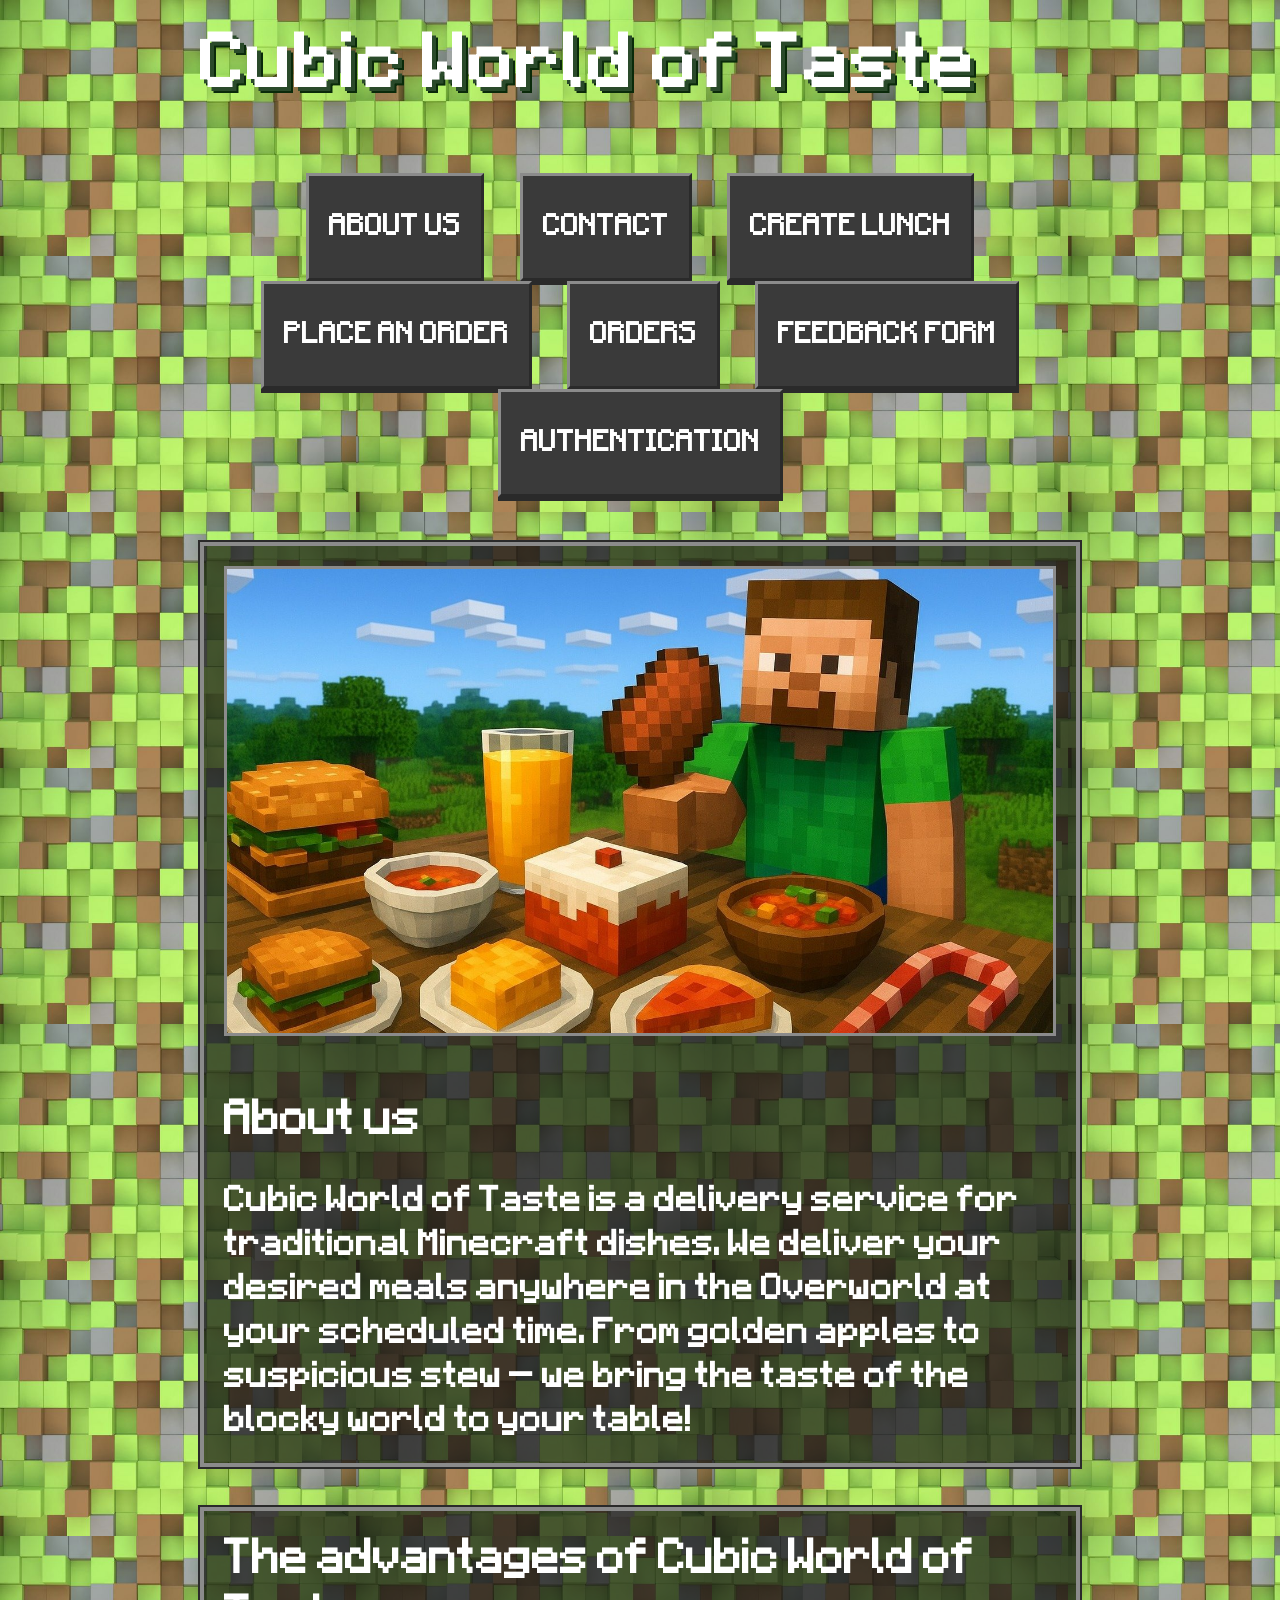
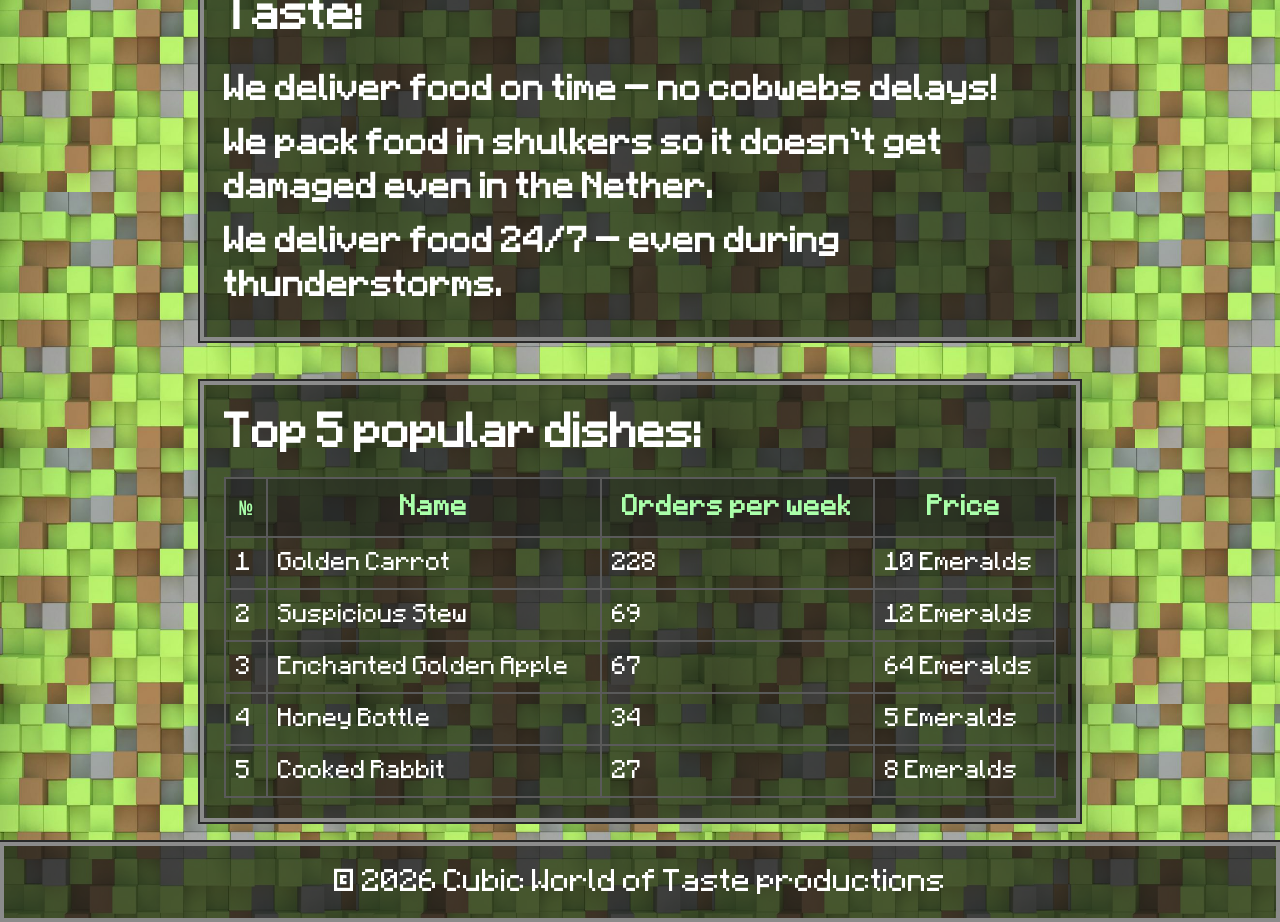
==== index.html @ ce799e25 "Add files via upload" ====
<!DOCTYPE html>
<html lang="en">

<head>
  <meta charset="UTF-8">
  <meta name="viewport" content="width=device-width, initial-scale=1.0">
  <meta name="description" content="Taste the best food from Minecraft world!">
  <meta name="author" content="rei">
  <title>Cubic World of Taste - Minecraft Food Delivery</title>

  <link rel="icon" href="img/Apple.png" type="image/png">
  <link rel="stylesheet" href="about_us.css">

  <meta property="og:title" content="Cubic World of Taste">
  <meta property="og:description" content="Delicious Minecraft-themed food">
  <meta property="og:type" content="website">
  <meta property="og:image" content="Apple.png">
  <meta property="og:url" content="https://адрес сайта">

  <link rel="alternate" hreflang="en" href="https://адрес сайта/en/">
</head>

<body>
  
  <div class="up_name">
    <h1>Cubic World of Taste</h1>
  </div>
 
  <header>
    <nav>
      <ul class="buttons">
        <li><a href="index.html"><h3>About us</h3></a></li>
        <li><a href="#contacts"><h3>Contact</h3></a></li>
        <li><a href="create_lunch.html"><h3>Create lunch</h3></a></li>
        <li><a href="place_an_order.html"><h3>Place an order</h3></a></li>
        <li><a href="order.html"><h3>Orders</h3></a></li>
        <li><a href="feedback_form.html"><h3>Feedback form</h3></a></li>
        <li><a href="authentication.html"><h3>Authentication</h3></a></li>
      </ul>
    </nav>
  </header>

  <div class="about-section" id="about-us">
    <img src="image_about_us.jpg" alt="Cubic World of Taste - Minecraft food delivery" class="about-image">
    <h2>About us</h2>
    <div class="about-description">
      <h3>Cubic World of Taste is a delivery service for traditional Minecraft dishes. We deliver your desired meals anywhere in the Overworld at your scheduled time. From golden apples to suspicious stew — we bring the taste of the blocky world to your table!</h3>
    </div>
  </div>

  <div class="advantages-block">
    <h2>The advantages of Cubic World of Taste:</h2>
    <ul>
      <li><h3>We deliver food on time — no cobwebs delays!</h3></li>
      <li><h3>We pack food in shulkers so it doesn't get damaged even in the Nether.</h3></li>
      <li><h3>We deliver food 24/7 — even during thunderstorms.</h3></li>
    </ul>
  </div>

  <div class="dishes-block">
    <h2>Top 5 popular dishes:</h2>
    <table>
      <thead>
        <tr>
          <th>№</th>
          <th>Name</th>
          <th>Orders per week</th>
          <th>Price</th>
        </tr>
      </thead>
      <tbody>
        <tr>
          <td>1</td>
          <td>Golden Carrot</td>
          <td>228</td>
          <td>10 Emeralds</td>
        </tr>
        <tr>
          <td>2</td>
          <td>Suspicious Stew</td>
          <td>69</td>
          <td>12 Emeralds</td>
        </tr>
        <tr>
          <td>3</td>
          <td>Enchanted Golden Apple</td>
          <td>67</td>
          <td>64 Emeralds</td>
        </tr>
        <tr>
          <td>4</td>
          <td>Honey Bottle</td>
          <td>34</td>
          <td>5 Emeralds</td>
        </tr>
        <tr>
          <td>5</td>
          <td>Cooked Rabbit</td>
          <td>27</td>
          <td>8 Emeralds</td>
        </tr>
      </tbody>
    </table>
  </div>

  <footer id="contacts">
    <p>&copy; 2026 Cubic World of Taste productions</p>
  </footer>

  <script src="script.js"></script>
</body>
</html>
---- about_us.css ----
@font-face {
    font-family: 'perpetua';
    src: url('fonts/perpetua.ttf') format('truetype');
    font-weight: normal;
    font-style: normal;
    font-display: swap;
}

@font-face {
    font-family: 'minecraft';
    src: url('fonts/minecraft.ttf') format('truetype');
    font-weight: normal;
    font-style: normal;
    font-display: swap;
}

html, body {
  overflow-x: hidden;
  margin: 0;
  padding: 0;
}

body {
    background-image: url('Grass_Block.jpg');
    background-repeat: repeat;
    background-size: 356px 256px;
    background-color: #1a2c1a;
    color: #ffffff;
    min-height: 100vh;
    font-size: 25px;
    line-height: 1.5;
    display: flex;
    flex-direction: column;
    margin: 0 auto;
    padding: 0 200px;
}

.up_name {
    margin-bottom: 3px;
}

.up_name h1 {
    font-family: 'minecraft', 'Courier New', monospace !important;
    font-size: 60px;
    color: #ffffff;
    text-shadow: 4px 4px 0 #2a4a2a, 6px 6px 0 #0a2a0a;
    letter-spacing: 2px;
    margin: 20px 0;
}

.buttons {
    list-style-type: none;
    padding: 0;
    display: flex;
    gap: 4%;
    margin-top: 40px;
    flex-wrap: wrap;
    justify-content: center;
}

.buttons li {
    position: relative;
    text-align: center;
}

.buttons li a {
    text-decoration: none;
    color: #aaffaa;
    padding: 10px 20px;
    display: block;
    transition: all 0.3s ease;
    border: 3px solid transparent;
    border-radius: 0px;
    min-width: 150px;
    font-family: 'minecraft', 'Courier New', monospace !important;
    font-size: 20px;
    text-transform: uppercase;
    background-color: #3a3a3a;
    border-color: #8b8b8b #2a2a2a #2a2a2a #8b8b8b;
    box-shadow: 0 4px 0 #2a2a2a;
}

.buttons li a:hover {
    color: #ffffff;
    background-color: #5a5a5a;
    transform: translateY(-2px);
    box-shadow: 0 6px 0 #2a4a2a;
    border-color: #aaaaaa #3a3a3a #3a3a3a #aaaaaa;
}

h1, h2, h3, h4, h5, h6 {
    font-family: 'minecraft', 'Courier New', monospace !important;
    color: #ffffff;
}

p, td {
    font-family: 'minecraft', 'Courier New', monospace !important;
    color: #ffffff;
}

a, li {
    color: #aaffaa;
}

.about-section {
    background-color: rgba(20, 20, 20, 0.7);
    border: 4px solid #8b8b8b;
    box-shadow: 0 0 0 2px #2a2a2a;
    padding: 20px;
    margin: 20px 0;
}

.about-image {
    max-width: 100%;
    height: auto;
    border: 3px solid #8b8b8b;
    margin-bottom: 15px;
}

.about-description h3 {
    margin: 0;
}

.advantages-block {
    background-color: rgba(20, 20, 20, 0.7);
    border: 4px solid #8b8b8b;
    box-shadow: 0 0 0 2px #2a2a2a;
    padding: 20px;
    margin: 20px 0;
}

.advantages-block h2 {
    margin-top: 0;
    margin-bottom: 15px;
}

.advantages-block ul {
    list-style-type: none;
    padding-left: 0;
    margin-bottom: 0;
}

.advantages-block ul li {
    margin: 10px 0;
}

.advantages-block ul li h3 {
    margin: 0;
}

/* Блок популярных блюд */
.dishes-block {
    background-color: rgba(20, 20, 20, 0.7);
    border: 4px solid #8b8b8b;
    box-shadow: 0 0 0 2px #2a2a2a;
    padding: 20px;
    margin: 20px 0;
    overflow-x: auto;
}

.dishes-block h2 {
    margin-top: 0;
    margin-bottom: 15px;
}


table {
    width: 100%;
    border-collapse: collapse;
}

th {
    background-color: rgba(30, 30, 30, 0.5);
    color: #aaffaa;
    padding: 12px;
    border: 2px solid #5a5a5a;
    text-align: center;
    font-size: 22px;
}

td {
    padding: 10px;
    border: 2px solid #5a5a5a;
    font-size: 20px;
}

#contacts {
    background-color: rgba(20, 20, 20, 0.7);
    border: 4px solid #8b8b8b;
    box-shadow: 0 0 0 2px #2a2a2a;
    text-align: center;
    margin-top: auto;
    padding: 20px 0;
    width: 100vw;
    position: relative;
    left: 50%;
    right: 50%;
    margin-left: -50vw;
    margin-right: -50vw;
    box-sizing: border-box;
    height: 80px;
    display: flex;
    align-items: center;
    justify-content: center;
}

#contacts p {
    font-family: 'minecraft', 'Courier New', monospace !important;
    color: #ffffff;
    margin: 0;
    font-size: 25px;
    line-height: 1;
}

main {
    flex: 1;
}

* {
    font-family: 'minecraft', 'Courier New', monospace !important;
    box-sizing: border-box;
}
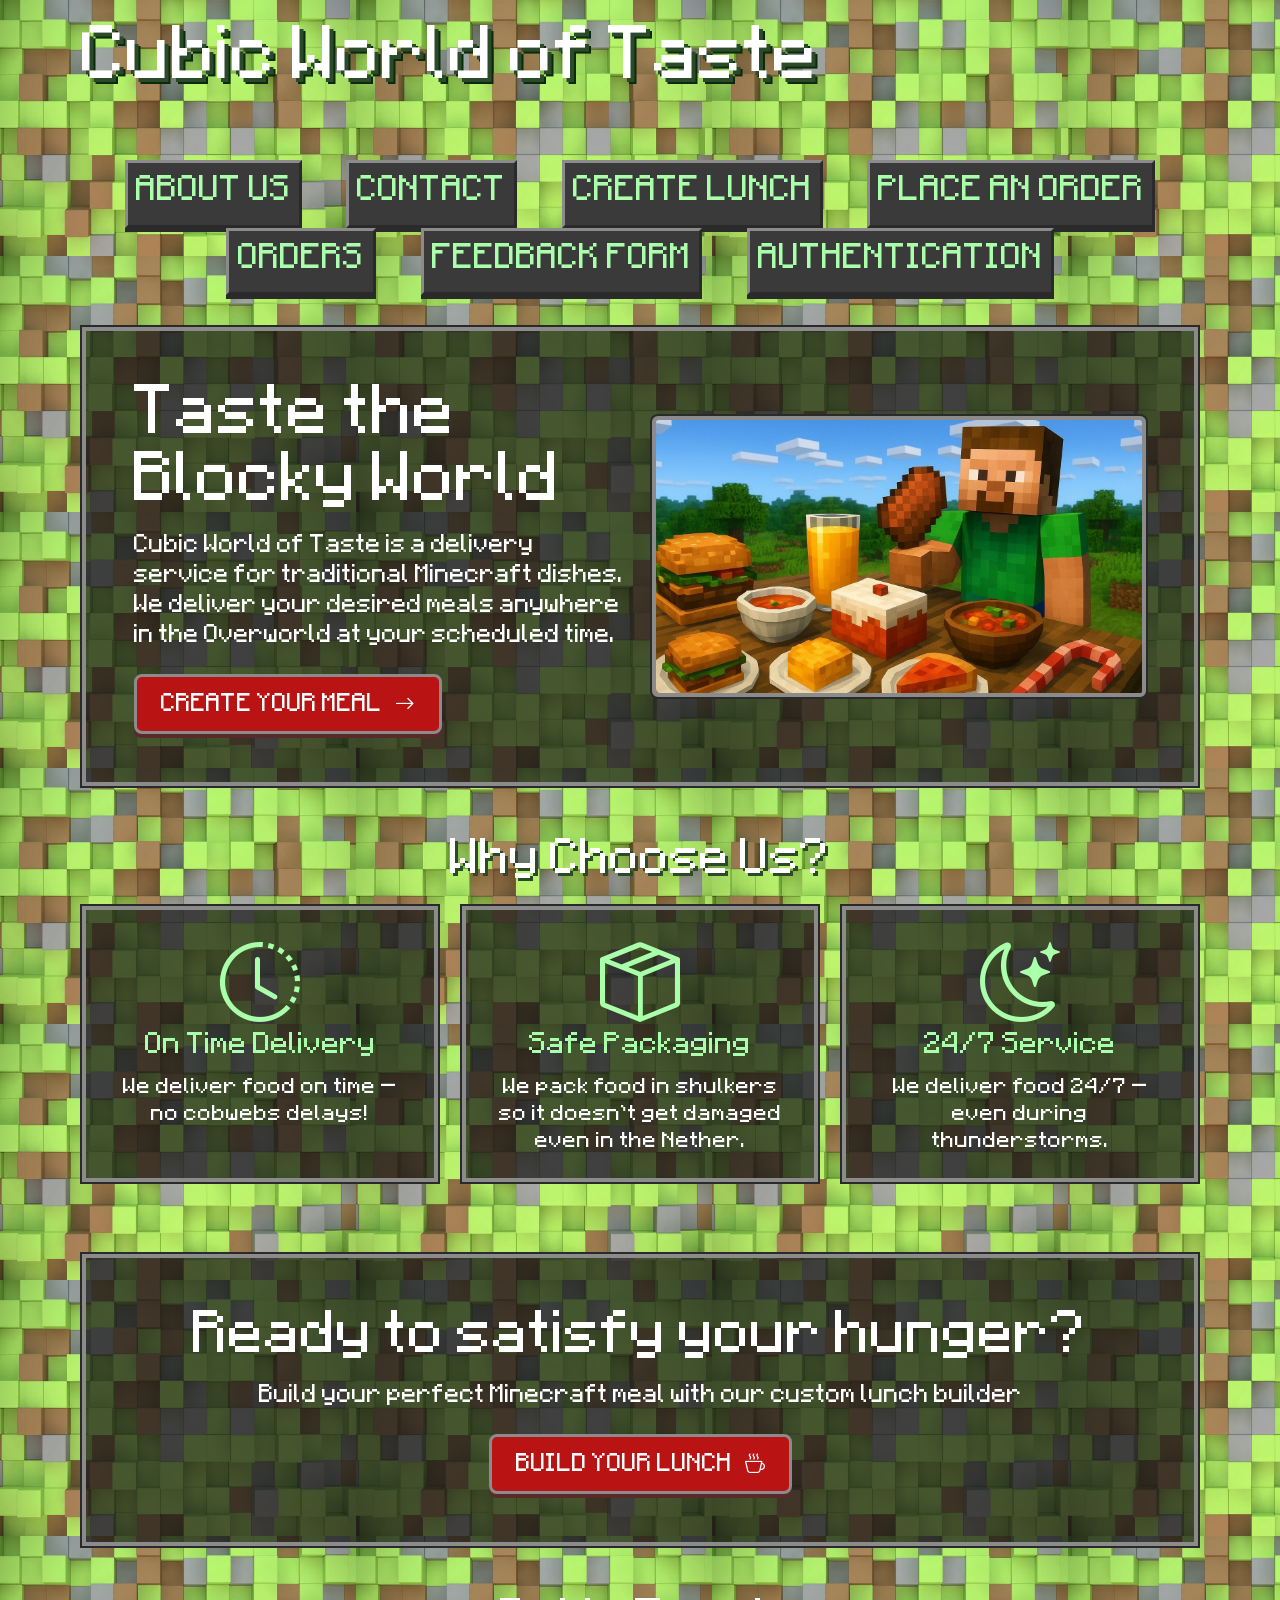
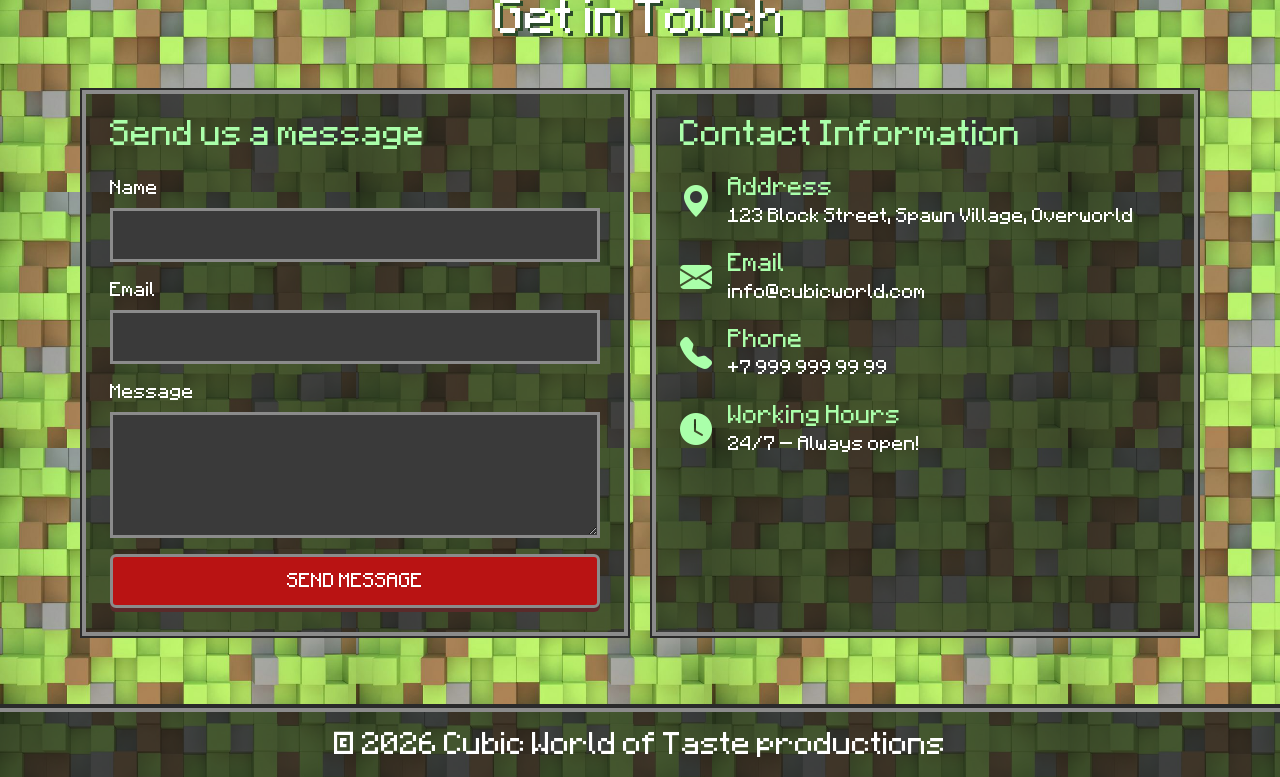
==== commit 306e5b72: "Add files via upload" ====
--- a/index.html
+++ b/index.html
@@ -1,6 +1,5 @@
 <!DOCTYPE html>
 <html lang="en">
-
 <head>
   <meta charset="UTF-8">
   <meta name="viewport" content="width=device-width, initial-scale=1.0">
@@ -8,6 +7,9 @@
   <meta name="author" content="rei">
   <title>Cubic World of Taste - Minecraft Food Delivery</title>
 
+  <link href="https://cdn.jsdelivr.net/npm/bootstrap@5.3.0/dist/css/bootstrap.min.css" rel="stylesheet">
+  <link rel="stylesheet" href="https://cdn.jsdelivr.net/npm/bootstrap-icons@1.11.0/font/bootstrap-icons.css">
+  
   <link rel="icon" href="img/Apple.png" type="image/png">
   <link rel="stylesheet" href="about_us.css">
 
@@ -16,97 +18,155 @@
   <meta property="og:type" content="website">
   <meta property="og:image" content="Apple.png">
   <meta property="og:url" content="https://адрес сайта">
-
-  <link rel="alternate" hreflang="en" href="https://адрес сайта/en/">
 </head>
-
 <body>
-  
-  <div class="up_name">
-    <h1>Cubic World of Taste</h1>
-  </div>
- 
-  <header>
-    <nav>
-      <ul class="buttons">
-        <li><a href="index.html"><h3>About us</h3></a></li>
-        <li><a href="#contacts"><h3>Contact</h3></a></li>
-        <li><a href="create_lunch.html"><h3>Create lunch</h3></a></li>
-        <li><a href="place_an_order.html"><h3>Place an order</h3></a></li>
-        <li><a href="order.html"><h3>Orders</h3></a></li>
-        <li><a href="feedback_form.html"><h3>Feedback form</h3></a></li>
-        <li><a href="authentication.html"><h3>Authentication</h3></a></li>
-      </ul>
-    </nav>
-  </header>
-
-  <div class="about-section" id="about-us">
-    <img src="image_about_us.jpg" alt="Cubic World of Taste - Minecraft food delivery" class="about-image">
-    <h2>About us</h2>
-    <div class="about-description">
-      <h3>Cubic World of Taste is a delivery service for traditional Minecraft dishes. We deliver your desired meals anywhere in the Overworld at your scheduled time. From golden apples to suspicious stew — we bring the taste of the blocky world to your table!</h3>
+  <div class="container">
+    <div class="row">
+      <div class="col-12">
+        <div class="up_name text-center text-md-start">
+          <h1>Cubic World of Taste</h1>
+        </div>
+      </div>
     </div>
   </div>
 
-  <div class="advantages-block">
-    <h2>The advantages of Cubic World of Taste:</h2>
-    <ul>
-      <li><h3>We deliver food on time — no cobwebs delays!</h3></li>
-      <li><h3>We pack food in shulkers so it doesn't get damaged even in the Nether.</h3></li>
-      <li><h3>We deliver food 24/7 — even during thunderstorms.</h3></li>
-    </ul>
-  </div>
+  <header class="container">
+    <nav class="navbar navbar-expand-lg">
+      <div class="container-fluid p-0">
+        <button class="navbar-toggler custom-toggler" type="button" data-bs-toggle="collapse" data-bs-target="#navbarNav">
+          <span class="navbar-toggler-icon"></span>
+        </button>
+        <div class="collapse navbar-collapse" id="navbarNav">
+          <ul class="buttons navbar-nav mx-auto">
+            <li class="nav-item"><a href="index.html" class="nav-link"><h3>About us</h3></a></li>
+            <li class="nav-item"><a href="#contacts" class="nav-link"><h3>Contact</h3></a></li>
+            <li class="nav-item"><a href="create_lunch.html" class="nav-link"><h3>Create lunch</h3></a></li>
+            <li class="nav-item"><a href="place_an_order.html" class="nav-link"><h3>Place an order</h3></a></li>
+            <li class="nav-item"><a href="order.html" class="nav-link"><h3>Orders</h3></a></li>
+            <li class="nav-item"><a href="feedback_form.html" class="nav-link"><h3>Feedback form</h3></a></li>
+            <li class="nav-item"><a href="authentication.html" class="nav-link"><h3>Authentication</h3></a></li>
+          </ul>
+        </div>
+      </div>
+    </nav>
+  </header>
+  <main class="container my-4">
+    <div class="row g-4 mb-5">
+      <div class="col-12">
+        <div class="hero-section p-4 p-md-5">
+          <div class="row align-items-center">
+            <div class="col-lg-6 order-2 order-lg-1">
+              <h2 class="display-4 mb-3">Taste the Blocky World</h2>
+              <p class="lead mb-4">Cubic World of Taste is a delivery service for traditional Minecraft dishes. We deliver your desired meals anywhere in the Overworld at your scheduled time.</p>
+              <a href="create_lunch.html" class="btn btn-primary btn-lg custom-btn">Create your meal <i class="bi bi-arrow-right ms-2"></i></a>
+            </div>
+            <div class="col-lg-6 order-1 order-lg-2 mb-4 mb-lg-0">
+              <img src="image_about_us.jpg" alt="Minecraft food" class="img-fluid hero-image rounded">
+            </div>
+          </div>
+        </div>
+      </div>
+    </div>
+    <div class="row mb-5">
+      <div class="col-12">
+        <h2 class="section-title text-center mb-4">Why Choose Us?</h2>
+      </div>
+      <div class="col-md-4 mb-4">
+        <div class="advantage-card p-4 text-center h-100">
+          <i class="bi bi-clock-history display-1 mb-3"></i>
+          <h3>On Time Delivery</h3>
+          <p class="mb-0">We deliver food on time — no cobwebs delays!</p>
+        </div>
+      </div>
+      <div class="col-md-4 mb-4">
+        <div class="advantage-card p-4 text-center h-100">
+          <i class="bi bi-box-seam display-1 mb-3"></i>
+          <h3>Safe Packaging</h3>
+          <p class="mb-0">We pack food in shulkers so it doesn't get damaged even in the Nether.</p>
+        </div>
+      </div>
+      <div class="col-md-4 mb-4">
+        <div class="advantage-card p-4 text-center h-100">
+          <i class="bi bi-moon-stars display-1 mb-3"></i>
+          <h3>24/7 Service</h3>
+          <p class="mb-0">We deliver food 24/7 — even during thunderstorms.</p>
+        </div>
+      </div>
+    </div>
+    <div class="row mb-5">
+      <div class="col-12">
+        <div class="cta-section p-5 text-center">
+          <h2 class="display-5 mb-3">Ready to satisfy your hunger?</h2>
+          <p class="lead mb-4">Build your perfect Minecraft meal with our custom lunch builder</p>
+          <a href="create_lunch.html" class="btn btn-primary btn-lg custom-btn px-5 py-3">Build Your Lunch <i class="bi bi-cup-hot ms-2"></i></a>
+        </div>
+      </div>
+    </div>
 
-  <div class="dishes-block">
-    <h2>Top 5 popular dishes:</h2>
-    <table>
-      <thead>
-        <tr>
-          <th>№</th>
-          <th>Name</th>
-          <th>Orders per week</th>
-          <th>Price</th>
-        </tr>
-      </thead>
-      <tbody>
-        <tr>
-          <td>1</td>
-          <td>Golden Carrot</td>
-          <td>228</td>
-          <td>10 Emeralds</td>
-        </tr>
-        <tr>
-          <td>2</td>
-          <td>Suspicious Stew</td>
-          <td>69</td>
-          <td>12 Emeralds</td>
-        </tr>
-        <tr>
-          <td>3</td>
-          <td>Enchanted Golden Apple</td>
-          <td>67</td>
-          <td>64 Emeralds</td>
-        </tr>
-        <tr>
-          <td>4</td>
-          <td>Honey Bottle</td>
-          <td>34</td>
-          <td>5 Emeralds</td>
-        </tr>
-        <tr>
-          <td>5</td>
-          <td>Cooked Rabbit</td>
-          <td>27</td>
-          <td>8 Emeralds</td>
-        </tr>
-      </tbody>
-    </table>
-  </div>
-
-  <footer id="contacts">
-    <p>&copy; 2026 Cubic World of Taste productions</p>
+    <div class="row g-4">
+      <div class="col-12">
+        <h2 class="section-title text-center mb-4">Get in Touch</h2>
+      </div>
+      <div class="col-lg-6 mb-4 mb-lg-0">
+        <div class="feedback-form p-4">
+          <h3 class="mb-4">Send us a message</h3>
+          <form action="https://httpbin.org/post" method="post">
+            <div class="mb-3">
+              <label for="name" class="form-label">Name</label>
+              <input type="text" class="form-control custom-input" id="name" name="name" required>
+            </div>
+            <div class="mb-3">
+              <label for="email" class="form-label">Email</label>
+              <input type="email" class="form-control custom-input" id="email" name="email" required>
+            </div>
+            <div class="mb-3">
+              <label for="message" class="form-label">Message</label>
+              <textarea class="form-control custom-input" id="message" name="message" rows="4" required></textarea>
+            </div>
+            <button type="submit" class="btn btn-primary custom-btn w-100">Send Message</button>
+          </form>
+        </div>
+      </div>
+      <div class="col-lg-6">
+        <div class="contacts-info p-4 h-100">
+          <h3 class="mb-4">Contact Information</h3>
+          <div class="contact-item d-flex align-items-center mb-4">
+            <i class="bi bi-geo-alt-fill display-6 me-3"></i>
+            <div>
+              <h4 class="mb-1">Address</h4>
+              <p class="mb-0">123 Block Street, Spawn Village, Overworld</p>
+            </div>
+          </div>
+          <div class="contact-item d-flex align-items-center mb-4">
+            <i class="bi bi-envelope-fill display-6 me-3"></i>
+            <div>
+              <h4 class="mb-1">Email</h4>
+              <p class="mb-0">info@cubicworld.com</p>
+            </div>
+          </div>
+          <div class="contact-item d-flex align-items-center mb-4">
+            <i class="bi bi-telephone-fill display-6 me-3"></i>
+            <div>
+              <h4 class="mb-1">Phone</h4>
+              <p class="mb-0">+7 999 999 99 99</p>
+            </div>
+          </div>
+          <div class="contact-item d-flex align-items-center">
+            <i class="bi bi-clock-fill display-6 me-3"></i>
+            <div>
+              <h4 class="mb-1">Working Hours</h4>
+              <p class="mb-0">24/7 — Always open!</p>
+            </div>
+          </div>
+        </div>
+      </div>
+    </div>
+  </main>
+  <footer id="contacts" class="mt-5">
+    <div class="container">
+      <p class="text-center mb-0">&copy; 2026 Cubic World of Taste productions</p>
+    </div>
   </footer>
-
-  <script src="script.js"></script>
+  <script src="https://cdn.jsdelivr.net/npm/bootstrap@5.3.0/dist/js/bootstrap.bundle.min.js"></script>
 </body>
 </html>
--- a/about_us.css
+++ b/about_us.css
@@ -1,11 +1,3 @@
-@font-face {
-    font-family: 'perpetua';
-    src: url('fonts/perpetua.ttf') format('truetype');
-    font-weight: normal;
-    font-style: normal;
-    font-display: swap;
-}
-
 @font-face {
     font-family: 'minecraft';
     src: url('fonts/minecraft.ttf') format('truetype');
@@ -14,10 +6,15 @@
     font-display: swap;
 }
 
+* {
+    font-family: 'minecraft', 'Courier New', monospace !important;
+    box-sizing: border-box;
+}
+
 html, body {
-  overflow-x: hidden;
-  margin: 0;
-  padding: 0;
+    overflow-x: hidden;
+    margin: 0;
+    padding: 0;
 }
 
 body {
@@ -27,24 +24,14 @@
     background-color: #1a2c1a;
     color: #ffffff;
     min-height: 100vh;
-    font-size: 25px;
-    line-height: 1.5;
     display: flex;
     flex-direction: column;
-    margin: 0 auto;
-    padding: 0 200px;
-}
-
-.up_name {
-    margin-bottom: 3px;
 }
 
 .up_name h1 {
-    font-family: 'minecraft', 'Courier New', monospace !important;
     font-size: 60px;
     color: #ffffff;
     text-shadow: 4px 4px 0 #2a4a2a, 6px 6px 0 #0a2a0a;
-    letter-spacing: 2px;
     margin: 20px 0;
 }
 
@@ -53,18 +40,12 @@
     padding: 0;
     display: flex;
     gap: 4%;
-    margin-top: 40px;
     flex-wrap: wrap;
     justify-content: center;
-}
-
-.buttons li {
-    position: relative;
-    text-align: center;
-}
-
-.buttons li a {
-    text-decoration: none;
+    margin-top: 40px;
+}
+
+.buttons .nav-link {
     color: #aaffaa;
     padding: 10px 20px;
     display: block;
@@ -78,9 +59,10 @@
     background-color: #3a3a3a;
     border-color: #8b8b8b #2a2a2a #2a2a2a #8b8b8b;
     box-shadow: 0 4px 0 #2a2a2a;
-}
-
-.buttons li a:hover {
+    text-align: center;
+}
+
+.buttons .nav-link:hover {
     color: #ffffff;
     background-color: #5a5a5a;
     transform: translateY(-2px);
@@ -88,120 +70,141 @@
     border-color: #aaaaaa #3a3a3a #3a3a3a #aaaaaa;
 }
 
-h1, h2, h3, h4, h5, h6 {
-    font-family: 'minecraft', 'Courier New', monospace !important;
-    color: #ffffff;
-}
-
-p, td {
-    font-family: 'minecraft', 'Courier New', monospace !important;
-    color: #ffffff;
-}
-
-a, li {
-    color: #aaffaa;
-}
-
-.about-section {
-    background-color: rgba(20, 20, 20, 0.7);
-    border: 4px solid #8b8b8b;
-    box-shadow: 0 0 0 2px #2a2a2a;
-    padding: 20px;
-    margin: 20px 0;
-}
-
-.about-image {
-    max-width: 100%;
+.custom-toggler {
+    background-color: #3a3a3a;
+    border: 3px solid #8b8b8b;
+    box-shadow: 0 4px 0 #2a2a2a;
+}
+
+.custom-toggler .navbar-toggler-icon {
+    background-image: url("data:image/svg+xml,%3csvg xmlns='http://www.w3.org/2000/svg' viewBox='0 0 30 30'%3e%3cpath stroke='%23aaffaa' stroke-linecap='round' stroke-miterlimit='10' stroke-width='2' d='M4 7h22M4 15h22M4 23h22'/%3e%3c/svg%3e");
+}
+
+.hero-section {
+    background-color: rgba(20, 20, 20, 0.7);
+    border: 4px solid #8b8b8b;
+    box-shadow: 0 0 0 2px #2a2a2a;
+    border-radius: 0;
+}
+
+.hero-image {
+    border: 4px solid #8b8b8b;
+    box-shadow: 0 0 0 2px #2a2a2a;
+    width: 100%;
     height: auto;
-    border: 3px solid #8b8b8b;
+}
+
+.custom-btn {
+    background-color: #b91313 !important;
+    color: #ffffff !important;
+    border: 3px solid #8b8b8b !important;
+    box-shadow: 0 4px 0 #5a2a2a !important;
+    font-family: 'minecraft', 'Courier New', monospace !important;
+    text-transform: uppercase;
+    transition: all 0.3s ease !important;
+    padding: 12px 24px !important;
+}
+
+.custom-btn:hover {
+    background-color: #2762c0 !important;
+    box-shadow: 0 4px 0 #1a3a6a !important;
+    transform: translateY(-2px);
+}
+
+.section-title {
+    font-size: 40px;
+    color: #ffffff;
+    text-shadow: 3px 3px 0 #2a4a2a;
+    margin-bottom: 30px;
+}
+
+.advantage-card {
+    background-color: rgba(20, 20, 20, 0.7);
+    border: 4px solid #8b8b8b;
+    box-shadow: 0 0 0 2px #2a2a2a;
+    transition: transform 0.3s ease;
+}
+
+.advantage-card:hover {
+    transform: translateY(-5px);
+}
+
+.advantage-card i {
+    color: #aaffaa;
+}
+
+.advantage-card h3 {
+    color: #aaffaa;
+    font-size: 24px;
     margin-bottom: 15px;
 }
 
-.about-description h3 {
-    margin: 0;
-}
-
-.advantages-block {
-    background-color: rgba(20, 20, 20, 0.7);
-    border: 4px solid #8b8b8b;
-    box-shadow: 0 0 0 2px #2a2a2a;
-    padding: 20px;
-    margin: 20px 0;
-}
-
-.advantages-block h2 {
-    margin-top: 0;
-    margin-bottom: 15px;
-}
-
-.advantages-block ul {
-    list-style-type: none;
-    padding-left: 0;
-    margin-bottom: 0;
-}
-
-.advantages-block ul li {
-    margin: 10px 0;
-}
-
-.advantages-block ul li h3 {
-    margin: 0;
-}
-
-/* Блок популярных блюд */
-.dishes-block {
-    background-color: rgba(20, 20, 20, 0.7);
-    border: 4px solid #8b8b8b;
-    box-shadow: 0 0 0 2px #2a2a2a;
-    padding: 20px;
-    margin: 20px 0;
-    overflow-x: auto;
-}
-
-.dishes-block h2 {
-    margin-top: 0;
-    margin-bottom: 15px;
-}
-
-
-table {
+.advantage-card p {
+    font-size: 18px;
+}
+
+.cta-section {
+    background-color: rgba(20, 20, 20, 0.7);
+    border: 4px solid #8b8b8b;
+    box-shadow: 0 0 0 2px #2a2a2a;
+}
+
+.feedback-form, .contacts-info {
+    background-color: rgba(20, 20, 20, 0.7);
+    border: 4px solid #8b8b8b;
+    box-shadow: 0 0 0 2px #2a2a2a;
+}
+
+.feedback-form h3, .contacts-info h3 {
+    color: #aaffaa;
+    font-size: 28px;
+}
+
+.contacts-info h4 {
+    color: #aaffaa;
+    font-size: 20px;
+}
+
+.contacts-info i {
+    color: #aaffaa;
+}
+
+.custom-input {
+    background-color: #3a3a3a !important;
+    border: 3px solid #8b8b8b !important;
+    color: #ffffff !important;
+    font-family: 'minecraft', 'Courier New', monospace !important;
+    border-radius: 0 !important;
+    padding: 12px !important;
+}
+
+.custom-input:focus {
+    box-shadow: 0 0 0 3px #aaffaa !important;
+    border-color: #aaffaa !important;
+}
+
+.custom-input::placeholder {
+    color: #888888 !important;
+}
+
+.contact-item {
+    transition: transform 0.3s ease;
+}
+
+.contact-item:hover {
+    transform: translateX(5px);
+}
+
+.contact-item i {
+    font-size: 32px;
+}
+
+#contacts {
+    background-color: rgba(20, 20, 20, 0.7);
+    border-top: 4px solid #8b8b8b;
+    box-shadow: 0 -2px 0 2px #2a2a2a;
+    padding: 20px 0;
     width: 100%;
-    border-collapse: collapse;
-}
-
-th {
-    background-color: rgba(30, 30, 30, 0.5);
-    color: #aaffaa;
-    padding: 12px;
-    border: 2px solid #5a5a5a;
-    text-align: center;
-    font-size: 22px;
-}
-
-td {
-    padding: 10px;
-    border: 2px solid #5a5a5a;
-    font-size: 20px;
-}
-
-#contacts {
-    background-color: rgba(20, 20, 20, 0.7);
-    border: 4px solid #8b8b8b;
-    box-shadow: 0 0 0 2px #2a2a2a;
-    text-align: center;
-    margin-top: auto;
-    padding: 20px 0;
-    width: 100vw;
-    position: relative;
-    left: 50%;
-    right: 50%;
-    margin-left: -50vw;
-    margin-right: -50vw;
-    box-sizing: border-box;
-    height: 80px;
-    display: flex;
-    align-items: center;
-    justify-content: center;
 }
 
 #contacts p {
@@ -212,11 +215,32 @@
     line-height: 1;
 }
 
-main {
-    flex: 1;
-}
-
-* {
-    font-family: 'minecraft', 'Courier New', monospace !important;
-    box-sizing: border-box;
+@media (max-width: 768px) {
+    .up_name h1 {
+        font-size: 40px;
+    }
+    
+    .buttons .nav-link {
+        min-width: 120px;
+        font-size: 16px;
+        padding: 8px 12px;
+    }
+    
+    .section-title {
+        font-size: 32px;
+    }
+    
+    .advantage-card {
+        margin-bottom: 20px;
+    }
+}
+
+@media (max-width: 576px) {
+    .buttons {
+        gap: 10px;
+    }
+    
+    .buttons .nav-link {
+        min-width: 100%;
+    }
 }
